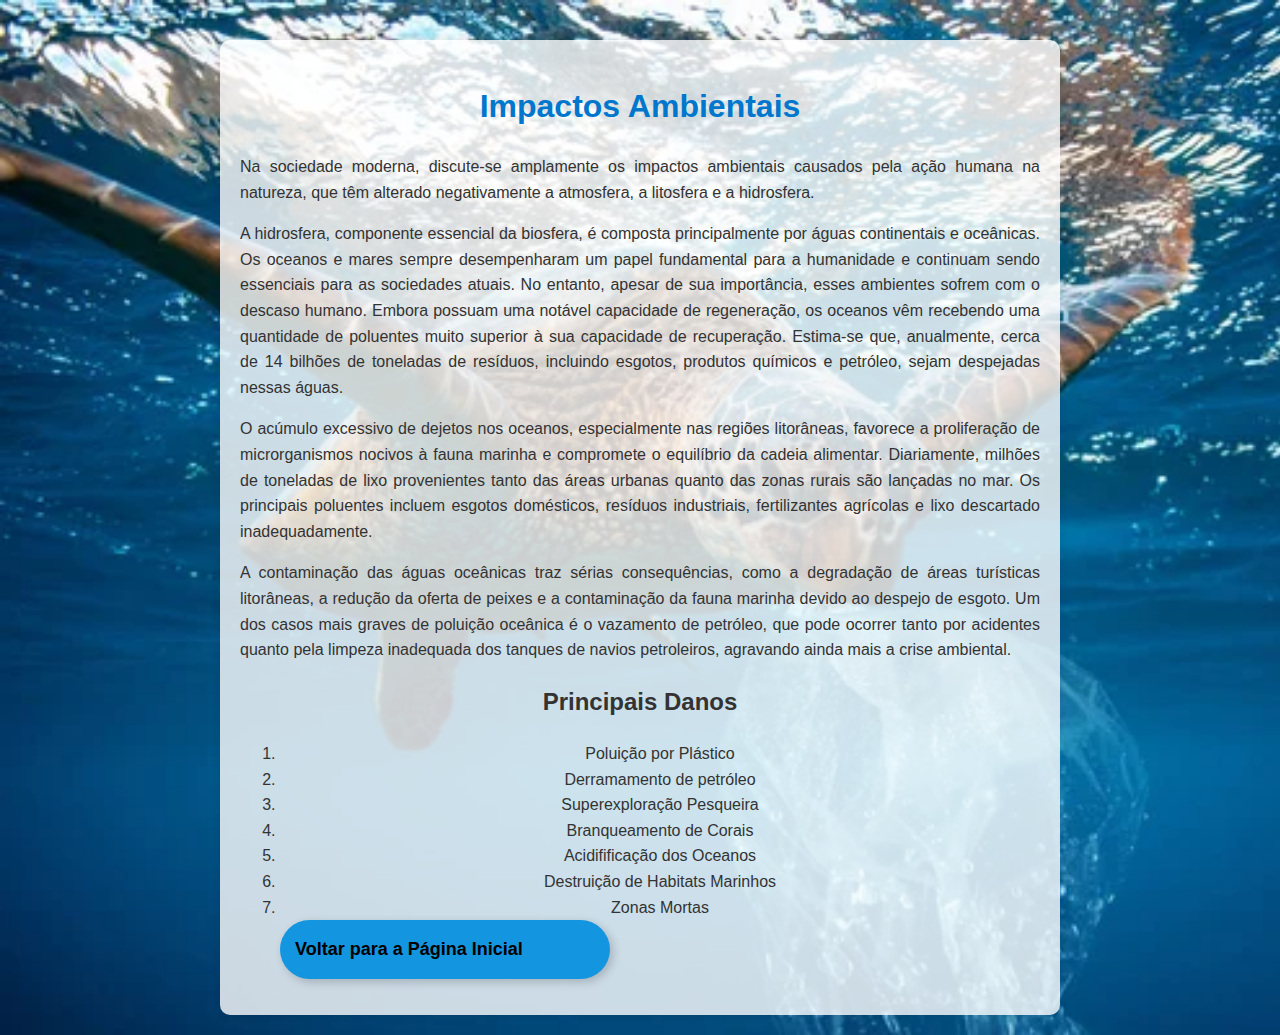
==== site/page1.html @ 766380a6 "Site Final" ====
<!DOCTYPE html>
<html lang="pt-br">
<head>
    <meta charset="UTF-8">
    <meta name="viewport" content="width=device-width, initial-scale=1.0">
    <meta name="description" content="Descubra os impactos ambientais causados pela poluição e a degradação dos oceanos.">
    <link rel="stylesheet" href="fundo2.css">
    <title>Impactos Ambientais</title>
    <style>
        body {
            font-family: Arial, sans-serif;
            line-height: 1.6;
            color: #333;
            background-image:"tortuguita.jpg";
            margin: 0;
            padding: 20px;
            display: flex;
            justify-content: center;
        }
        .container {
            max-width: 800px;
            background:rgba(255, 255, 255, 0.8);
            
            padding: 20px;
            border-radius: 10px;
            box-shadow: 0 0 10px rgba(0, 0, 0, 0.1);
        }
        .link-box {
            width: 300px;
            padding: 15px;
            display: flex;
            background-color: rgb(20, 149, 224);
            color: black;
            border-radius: 50px;
            text-align: center;
            font-size: 18px;
            font-weight: bold;
            text-decoration: none;
            box-shadow: 3px 3px 10px rgba(0, 0, 0, 0.2);
            transition: transform 0.3s ease, box-shadow 0.3s ease;
            position: relative;
            overflow: hidden;
        }

        .link-box:hover {
            transform: scale(1.05);
            box-shadow: 5px 5px 15px rgba(0, 0, 0, 0.3);
        }
        h1 {
            color: #0077cc;
            text-align: center;
        }
        p {
            text-align: justify;
            margin-bottom: 15px;
        }
    </style>
</head>
<body>
    <div class="container"style="text-align: center; margin-top: 20px;">
        <h1>Impactos Ambientais</h1>
        <p>Na sociedade moderna, discute-se amplamente os impactos ambientais causados pela ação humana na natureza, que têm alterado negativamente a atmosfera, a litosfera e a hidrosfera.</p>
        <p>A hidrosfera, componente essencial da biosfera, é composta principalmente por águas continentais e oceânicas. Os oceanos e mares sempre desempenharam um papel fundamental para a humanidade e continuam sendo essenciais para as sociedades atuais. No entanto, apesar de sua importância, esses ambientes sofrem com o descaso humano. Embora possuam uma notável capacidade de regeneração, os oceanos vêm recebendo uma quantidade de poluentes muito superior à sua capacidade de recuperação. Estima-se que, anualmente, cerca de 14 bilhões de toneladas de resíduos, incluindo esgotos, produtos químicos e petróleo, sejam despejadas nessas águas.</p>
        <p>O acúmulo excessivo de dejetos nos oceanos, especialmente nas regiões litorâneas, favorece a proliferação de microrganismos nocivos à fauna marinha e compromete o equilíbrio da cadeia alimentar. Diariamente, milhões de toneladas de lixo provenientes tanto das áreas urbanas quanto das zonas rurais são lançadas no mar. Os principais poluentes incluem esgotos domésticos, resíduos industriais, fertilizantes agrícolas e lixo descartado inadequadamente.</p>
        <p>A contaminação das águas oceânicas traz sérias consequências, como a degradação de áreas turísticas litorâneas, a redução da oferta de peixes e a contaminação da fauna marinha devido ao despejo de esgoto. Um dos casos mais graves de poluição oceânica é o vazamento de petróleo, que pode ocorrer tanto por acidentes quanto pela limpeza inadequada dos tanques de navios petroleiros, agravando ainda mais a crise ambiental.</p>
        <h2>Principais Danos</h2>
        <ol>
            <li>Poluição por Plástico</li>
            <li>Derramamento de petróleo</li>
            <li>Superexploração Pesqueira </li>
            <li>Branqueamento de Corais</li>
            <li>Acidifificação dos Oceanos </li>
            <li>Destruição de Habitats Marinhos </li>
            <li>Zonas Mortas</li>
            <a href="index.html" class="link-box" >Voltar para a Página Inicial</a>
        </ol>
    </div>
        
</body>
</html>
---- site/fundo2.css ----
body{
    background-image: url(tortuguita.jpg);
    background-size: cover;
    background-repeat: no-repeat;
}
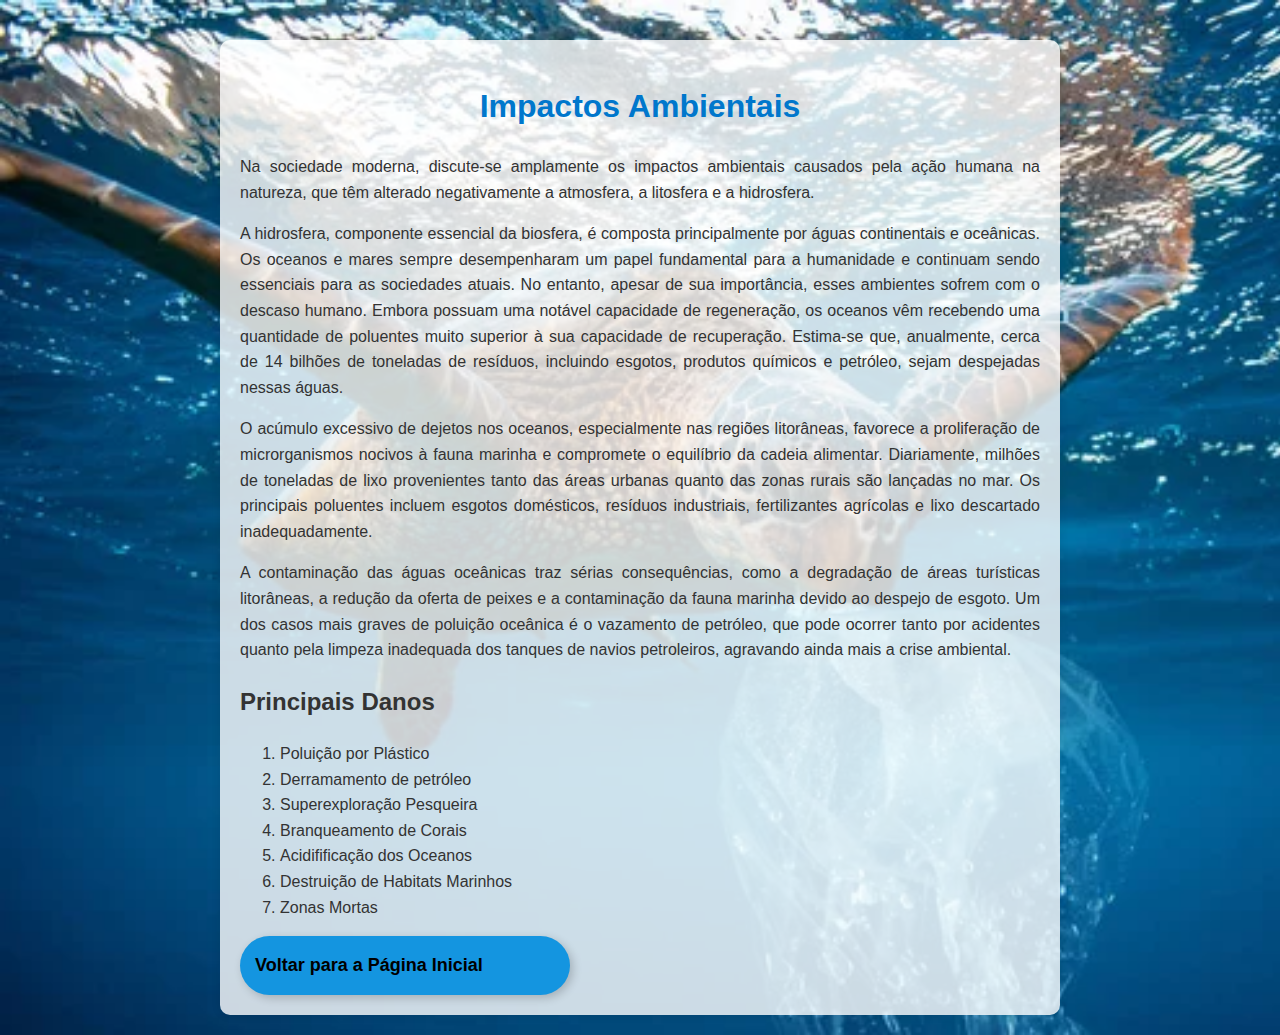
==== commit ac4e0999: "ajuste" ====
--- a/site/page1.html
+++ b/site/page1.html
@@ -57,7 +57,7 @@
     </style>
 </head>
 <body>
-    <div class="container"style="text-align: center; margin-top: 20px;">
+    <div class="container"style="margin-top: 20px;">
         <h1>Impactos Ambientais</h1>
         <p>Na sociedade moderna, discute-se amplamente os impactos ambientais causados pela ação humana na natureza, que têm alterado negativamente a atmosfera, a litosfera e a hidrosfera.</p>
         <p>A hidrosfera, componente essencial da biosfera, é composta principalmente por águas continentais e oceânicas. Os oceanos e mares sempre desempenharam um papel fundamental para a humanidade e continuam sendo essenciais para as sociedades atuais. No entanto, apesar de sua importância, esses ambientes sofrem com o descaso humano. Embora possuam uma notável capacidade de regeneração, os oceanos vêm recebendo uma quantidade de poluentes muito superior à sua capacidade de recuperação. Estima-se que, anualmente, cerca de 14 bilhões de toneladas de resíduos, incluindo esgotos, produtos químicos e petróleo, sejam despejadas nessas águas.</p>
@@ -72,8 +72,9 @@
             <li>Acidifificação dos Oceanos </li>
             <li>Destruição de Habitats Marinhos </li>
             <li>Zonas Mortas</li>
-            <a href="index.html" class="link-box" >Voltar para a Página Inicial</a>
+           
         </ol>
+        <a href="index.html" class="link-box" >Voltar para a Página Inicial</a>
     </div>
         
 </body>
